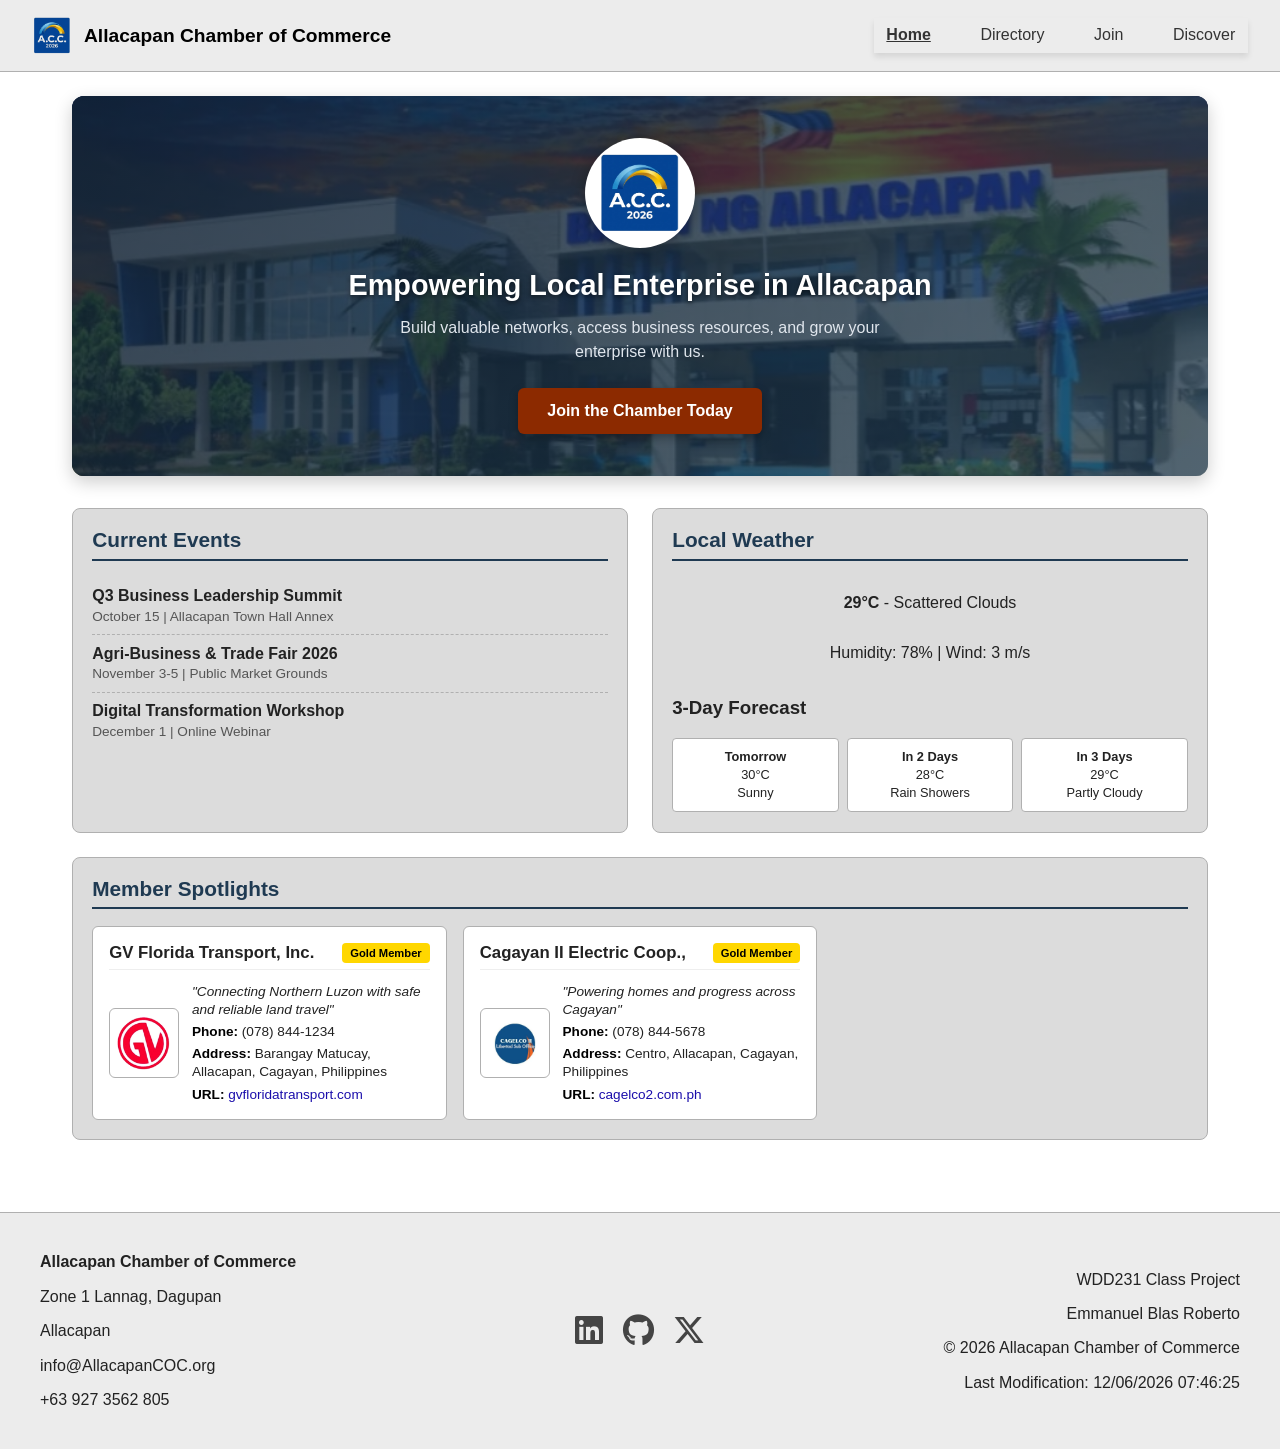
==== chamber/index.html @ d6f79287 "Add homepage structure, navigation functionality, and weather API integration; update member details" ====
<!DOCTYPE html>
<html lang="en">
<head>
    <meta charset="UTF-8">
    <meta name="viewport" content="width=device-width, initial-scale=1.0">
    <title>Home | Allacapan Chamber of Commerce</title>
    <meta name="description" content="Welcome to the Allacapan Chamber of Commerce. Discover local business events, news, weather updates, and member spotlights.">
    <meta name="author" content="Emmanuel Blas Roberto">

    <link rel="icon" href="../chamber/images/acc-logo.webp" type="image/x-icon">

    <!-- Open Graph Meta Tags -->
    <meta property="og:title" content="Emmanuel Blas Roberto | Allacapan Chamber of Commerce Home">
    <meta property="og:type" content="website">
    <meta property="og:image" content="https://emmanuelblas-eng.github.io/wdd231/chamber/images/acc-logo.webp">
    <meta property="og:url" content="https://emmanuelblas-eng.github.io/wdd231/chamber/index.html">
    <meta property="og:description" content="Supporting business growth and community development in Allacapan, Cagayan.">

    <!-- External Styles and Fonts -->
    <link rel="stylesheet" href="https://cdnjs.cloudflare.com/ajax/libs/font-awesome/6.5.1/css/all.min.css" crossorigin="anonymous" referrerpolicy="no-referrer" />
    <link rel="preconnect" href="https://fonts.googleapis.com">
    <link rel="preconnect" href="https://fonts.gstatic.com" crossorigin>
    <link href="https://fonts.googleapis.com/css2?family=Roboto:wght@400;700&display=swap" rel="stylesheet">

    <!-- CSS Files -->
    <link rel="stylesheet" href="../chamber/normalize.css">
    <link rel="stylesheet" href="../chamber/styles/small.css">
    <link rel="stylesheet" href="../chamber/styles/large.css">

    <!-- JavaScript File -->
    <script src="../chamber/scripts/index.js" defer></script>
</head>
<body>
    <header>
        <div class="logo-container">
            <img src="../chamber/images/acc-logo.webp" alt="Chamber Logo" width="40" height="40">
            <span class="site-name">Allacapan Chamber of Commerce</span>
        </div>
        
        <button id="hamburger-menu" aria-label="Toggle Navigation Menu">&#9776;</button>

        <nav id="primary-nav">
            <ul>
                <li><a href="index.html" class="active">Home</a></li>
                <li><a href="directory.html">Directory</a></li>
                <li><a href="join.html">Join</a></li>
                <li><a href="discover.html">Discover</a></li>
            </ul>
        </nav>
    </header>

    <main>
        <!-- Hero Section with CTA (Call-to-Action) Overlaid Link -->
        <section class="hero">
             <img src="./images/allacapan-municipal-hall.webp" alt="allacapan municipal hall" class="hero-bg-img" loading="eager">

            <div class="hero-overlay"></div>
            <div class="hero-content">
               
                <div class="hero-logo-box">
                    <img src="../chamber/images/acc-logo.webp" alt="Allacapan Town Center Hero View" class="hero-logo" loading="eager">
                </div>
            
                <h2>Empowering Local Enterprise in Allacapan</h2>
                <p>Build valuable networks, access business resources, and grow your enterprise with us.</p>
                <a href="join.html" class="cta-button">Join the Chamber Today</a>
            </div>
        </section>

        <!-- Home Page Grid Sections -->
        <div class="home-grid">
            <!-- Current Events Section -->
            <section class="card events-card">
                <h2>Current Events</h2>
                <ul class="events-list">
                    <li>
                        <strong>Q3 Business Leadership Summit</strong>
                        <p>October 15 | Allacapan Town Hall Annex</p>
                    </li>
                    <li>
                        <strong>Agri-Business & Trade Fair 2026</strong>
                        <p>November 3-5 | Public Market Grounds</p>
                    </li>
                    <li>
                        <strong>Digital Transformation Workshop</strong>
                        <p>December 1 | Online Webinar</p>
                    </li>
                </ul>
            </section>

            <!-- Weather Section -->
            <section class="card weather-card">
                <h2>Local Weather</h2>
                <div id="weather-current" class="weather-current">
                    <p>Loading weather data...</p>
                </div>
                <h3>3-Day Forecast</h3>
                <div id="weather-forecast" class="weather-forecast">
                    <!-- Dynamic 3-Day Forecast populated by JS -->
                </div>
            </section>

            <!-- Member Spotlights Section -->
            <section class="card spotlights-card">
                <h2>Member Spotlights</h2>
                <div id="spotlights-container" class="spotlights-container">
                    <!-- Dynamic Spotlights loaded via Fetch/Async JS -->
                </div>
            </section>
        </div>
    </main>

    <footer>
        <div class="footer-info">
            <div class="contact-info">
                <p><strong>Allacapan Chamber of Commerce</strong></p>
                <p>Zone 1 Lannag, Dagupan</p> 
                <p>Allacapan</p>
                <p>info@AllacapanCOC.org</p>
                <p>+63 927 3562 805</p>
            </div>
            
            <div class="social-links">
                <a href="https://www.linkedin.com/in/emmanuel-blas-roberto-b369972b3/" target="_blank" rel="noopener noreferrer" aria-label="LinkedIn">
                    <i class="fa-brands fa-linkedin fa-2xl"></i>
                </a>

                <a href="https://github.com/EmmanuelBlas-eng/wdd231" target="_blank" rel="noopener noreferrer" aria-label="GitHub">
                    <i class="fa-brands fa-github fa-2xl"></i>
                </a>

                <a href="https://x.com/yourhandle" target="_blank" rel="noopener noreferrer" aria-label="X (Twitter)">
                    <i class="fa-brands fa-x-twitter fa-2xl"></i>
                </a>
            </div>

            <div class="dev-info">
                <p>WDD231 Class Project</p>
                <p>Emmanuel Blas Roberto</p>
                <p>&copy; <span id="currentyear"></span> Allacapan Chamber of Commerce</p>
                <p id="lastModified"></p>
            </div>
        </div>
    </footer>
</body>
</html>
---- chamber/styles/small.css ----
:root {
  --primary-color: #1f3a52;
  --secondary-color: #8c2a00;
  --bg-color: #ececec;
  --card-bg: #dcdcdc;
  --text-color: #222222;
  --border-color: #b0b0b0;
}

* {
  box-sizing: border-box;
}

body {
  font-family: Arial, Helvetica, sans-serif;
  margin: 0;
  padding: 0;
  background-color: #ffffff;
  color: var(--text-color);
}

/* Header */
header {
  background-color: var(--bg-color);
  color: #000;
  padding: 1rem 2rem;
  display: flex;
  justify-content: space-between;
  align-items: center;
  border-bottom: 1px solid var(--border-color);
  position: relative;
}

.logo-container {
  display: flex;
  align-items: center;
  gap: 0.75rem;
}

.logo-container img {
  width: 40px;
  height: auto;
}

.site-name {
  font-size: 1.2rem;
  font-weight: bold;
}

#hamburger-menu {
  background: none;
  border: none;
  font-size: 1.8rem;
  cursor: pointer;
}

nav {
  display: none;
  position: absolute;
  top: 100%;
  left: 0;
  width: 100%;
  background-color: var(--bg-color);
  box-shadow: 0 4px 6px rgba(0, 0, 0, 0.1);
  z-index: 100;
}

nav.open {
  display: block;
}

nav ul {
  list-style: none;
  margin: 0;
  padding: 0;
}

nav li a {
  display: block;
  padding: 0.8rem 1.5rem;
  color: #333;
  text-decoration: none;
}

nav li a.active,
nav li a:hover {
  text-decoration: underline;
  font-weight: bold;
}

/* Main Content */
main {
  padding: 1.5rem 2rem;
  max-width: 1200px;
  margin: 0 auto;
}

h1 {
  font-size: 1.8rem;
  margin-top: 0;
  text-align: center;
}

.views-toggle {
  display: flex;
  justify-content: center;
  gap: 0.5rem;
  margin-bottom: 2rem;
}

.views-toggle button {
  padding: 0.4rem 1.8rem;
  font-size: 0.9rem;
  border: 1px solid #777;
  background-color: #c4c4c4;
  cursor: pointer;
}

.views-toggle button.active-view {
  background-color: #1f3a52;
  color: white;
}

/* Mobile Grid Layout */
#members-container.grid-view {
  display: grid;
  grid-template-columns: 1fr;
  gap: 1.5rem;
}

.member-card {
  background-color: var(--card-bg);
  border-radius: 8px;
  overflow: hidden;
  border: 1px solid var(--border-color);
  box-shadow: 0 2px 4px rgba(0, 0, 0, 0.05);
}

.card-header {
  background-color: #d0d0d0;
  padding: 0.75rem 1rem;
  text-align: center;
  border-bottom: 1px solid var(--border-color);
}

.card-header h2 {
  margin: 0;
  font-size: 1.15rem;
  color: #000;
}

.card-header .tagline {
  margin: 0.2rem 0 0 0;
  font-size: 0.85rem;
  color: #444;
}

.card-body {
  padding: 1rem;
  display: flex;
  flex-direction: row;
  align-items: center;
  gap: 1rem;
}

.image-box {
  width: 90px;
  height: 90px;
  flex: 0 0 90px;
  background-color: #ffffff;
  border: 1px solid var(--border-color);
  border-radius: 6px;
  display: flex;
  align-items: center;
  justify-content: center;
  padding: 6px;
  box-sizing: border-box;
  position: relative;
  overflow: hidden; 
}

.image-box img {
  width: 100%;
  height: 100%;
  object-fit: contain;
  display: block;
}

.card-info {
  display: flex;
  flex-direction: column;
  gap: 0.3rem;
  font-size: 0.85rem;
  text-align: left;
}

.card-info p {
  margin: 0;
  line-height: 1.3;
}

.card-info strong {
  color: #000;
}

.card-info a {
  color: #1a0dab;
  text-decoration: none;
}

.card-info a:hover {
  text-decoration: underline;
}

/* List View Overrides */
#members-container.list-view {
  display: flex;
  flex-direction: column;
  gap: 0.5rem;
}

#members-container.list-view .member-card {
  display: flex;
  flex-direction: column;
  padding: 0.8rem 1rem;
  background-color: #f4f4f4;
}

#members-container.list-view .card-header {
  background: none;
  border: none;
  padding: 0;
  text-align: left;
}

#members-container.list-view .card-body {
  padding: 0.5rem 0 0 0;
  display: flex;
  flex-direction: row;
  align-items: center;
  gap: 1rem;
}

#members-container.list-view .image-box {
  display: flex;
  width: 60px;
  height: 60px;
  flex: 0 0 60px;
}

/* Footer */
footer {
  background-color: var(--bg-color);
  color: #222;
  padding: 1.5rem 2rem;
  margin-top: 3rem;
  border-top: 1px solid var(--border-color);
}

.footer-info {
  display: grid;
  grid-template-columns: 1fr;
  gap: 1.5rem;
  text-align: center;
  max-width: 1200px;
  margin: 0 auto;
}

.social-links {
  display: flex;
  justify-content: center;
  align-items: center;
  gap: 1.2rem;
}

.social-links a {
  color: #444444;
  text-decoration: none;
  transition: color 0.2s ease;
}

.social-links a:hover {
  color: #000000;
}

/* Hero Container */
.hero {
  position: relative;
  width: 100%;
  min-height: 380px;
  background: linear-gradient(135deg, #112233 0%, #1f3a52 100%);
  border-radius: 12px;
  display: flex;
  align-items: center;
  justify-content: center;
  padding: 2.5rem 1.5rem;
  box-shadow: 0 6px 18px rgba(0, 0, 0, 0.2);
  text-align: center;
  margin-bottom: 2rem;
  overflow: hidden;
}

/* Scalable Landmark Background Image */
.hero-bg-img {
  position: absolute;
  top: 0;
  left: 0;
  width: 100%;
  height: 100%;
  object-fit: cover;
  object-position: center;
  z-index: 1;
}

/* Dark Overlay Tint for High Text Contrast */
.hero-overlay {
  position: absolute;
  top: 0;
  left: 0;
  width: 100%;
  height: 100%;
  background: linear-gradient(
    135deg,
    rgba(17, 34, 51, 0.85) 0%,
    rgba(31, 58, 82, 0.75) 100%
  );
  z-index: 2;
}

/* Content Container (Sits on top of image and overlay) */
.hero-content {
  position: relative;
  z-index: 3;
  max-width: 700px;
  width: 100%;
  display: flex;
  flex-direction: column;
  align-items: center;
}

/* Seamless Logo Frame */
.hero-logo-box {
  width: 110px;
  height: 110px;
  background-color: #ffffff;
  border-radius: 50%;
  padding: 12px;
  display: flex;
  align-items: center;
  justify-content: center;
  box-shadow: 0 4px 15px rgba(0, 0, 0, 0.3);
  margin-bottom: 1.25rem;
  transition: transform 0.3s ease;
}

.hero-logo-box:hover {
  transform: scale(1.05);
}

.hero-logo {
  width: 100%;
  height: 100%;
  object-fit: contain;
  display: block;
}

/* Typography & Contrast Improvements */
.hero-content h2 {
  color: #ffffff;
  font-size: 1.8rem;
  font-weight: 700;
  margin: 0 0 0.75rem 0;
  line-height: 1.25;
  text-shadow: 0 2px 4px rgba(0, 0, 0, 0.5);
}

.hero-content p {
  color: #e0e6ed;
  font-size: 1rem;
  margin: 0 0 1.5rem 0;
  max-width: 550px;
  line-height: 1.5;
}

/* Enhanced CTA Button */
.cta-button {
  display: inline-block;
  background-color: #8c2a00;
  color: #ffffff;
  padding: 0.85rem 1.8rem;
  font-size: 1rem;
  font-weight: bold;
  border-radius: 6px;
  text-decoration: none;
  box-shadow: 0 4px 10px rgba(0, 0, 0, 0.3);
  transition: all 0.3s cubic-bezier(0.25, 0.8, 0.25, 1);
}

.cta-button:hover,
.cta-button:focus-visible {
  background-color: #b33600;
  transform: translateY(-3px) scale(1.03);
  box-shadow: 0 8px 20px rgba(0, 0, 0, 0.4);
}

.cta-button:active {
  transform: translateY(-1px) scale(0.98);
}

/* Home Grid Layout */
.home-grid {
  display: flex;
  flex-direction: column;
  gap: 1.5rem;
}

.card {
  background-color: var(--card-bg);
  border: 1px solid var(--border-color);
  border-radius: 8px;
  padding: 1.2rem;
}

.card h2 {
  margin-top: 0;
  font-size: 1.3rem;
  border-bottom: 2px solid var(--primary-color);
  padding-bottom: 0.4rem;
  color: var(--primary-color);
}

/* Events Section */
.events-list {
  list-style: none;
  padding: 0;
  margin: 0;
}

.events-list li {
  padding: 0.6rem 0;
  border-bottom: 1px dashed var(--border-color);
}

.events-list li:last-child {
  border-bottom: none;
}

.events-list p {
  margin: 0.2rem 0 0 0;
  font-size: 0.85rem;
  color: #555;
}

/* Weather Section */
.weather-current {
  display: flex;
  flex-direction: column;
  align-items: center;
  text-align: center;
  margin-bottom: 1rem;
}

.weather-info {
  display: flex;
  align-items: center;
  gap: 0.5rem;
}

.weather-forecast {
  display: grid;
  grid-template-columns: repeat(3, 1fr);
  gap: 0.5rem;
  text-align: center;
  margin-top: 0.5rem;
}

.forecast-day {
  background-color: #ffffff;
  padding: 0.5rem;
  border-radius: 4px;
  border: 1px solid var(--border-color);
}

.forecast-day p {
  margin: 0.2rem 0;
  font-size: 0.8rem;
}

/* Member Spotlights Section */
.spotlights-container {
  display: flex;
  flex-direction: column;
  gap: 1rem;
}

.spotlight-card {
  background-color: #ffffff;
  border: 1px solid var(--border-color);
  border-radius: 6px;
  padding: 1rem;
}

.spotlight-header {
  display: flex;
  justify-content: space-between;
  align-items: center;
  margin-bottom: 0.8rem;
  border-bottom: 1px solid #eee;
  padding-bottom: 0.4rem;
}

.spotlight-header h3 {
  margin: 0;
  font-size: 1.05rem;
}

.membership-badge {
  font-size: 0.7rem;
  padding: 0.2rem 0.5rem;
  border-radius: 4px;
  font-weight: bold;
}

.badge-3 {
  background-color: #ffd700;
  color: #000;
}

.badge-2 {
  background-color: #c0c0c0;
  color: #000;
}

.spotlight-body {
  display: flex;
  gap: 0.8rem;
  align-items: center;
}

.spotlight-body .image-box {
  width: 70px;
  height: 70px;
  flex: 0 0 70px;
}
---- chamber/styles/large.css ----
@media screen and (min-width: 768px) {
  /* Navigation Alignment */
  #hamburger-menu {
    display: none;
  }

  nav {
    display: block;
    position: static;
    width: auto;
    background-color: transparent;
  }

  nav ul {
    display: flex;
    gap: 1.5rem;
  }

  nav li a {
    border: none;
    padding: 0.5rem 0.8rem;
    font-weight: 500;
  }

  .directory-header {
    display: flex;
    flex-direction: column;
    align-items: flex-start;
  }

  .views-toggle {
    align-self: center;
  }

  #members-container.grid-view {
    grid-template-columns: repeat(3, 1fr);
    gap: 1.5rem;
  }

  #members-container.grid-view .member-card .card-body {
    display: flex;
    flex-direction: row;
    align-items: center;
    gap: 1rem;
    padding: 1rem;
    text-align: left;
  }

  #members-container.grid-view .image-box img {
    width: 100%;
    height: 100%;
    object-fit: contain;
    margin: 0;
  }

  #members-container.grid-view .member-card .card-info {
    width: 65%;
    font-size: 0.85rem;
  }

  .footer-info {
    grid-template-columns: 1fr auto 1fr;
    text-align: left;
    align-items: center;
  }

  .dev-info {
    text-align: right;
  }

  /* Desktop Layout for Home Page */
  .hero-img {
    height: 380px;
  }

  .hero-cta h2 {
    font-size: 2.2rem;
  }

  .hero-cta p {
    display: block;
    font-size: 1.05rem;
  }

  .home-grid {
    display: grid;
    grid-template-columns: 1fr 1fr;
    gap: 1.5rem;
  }

  .spotlights-card {
    grid-column: span 2;
  }

  .spotlights-container {
    display: grid;
    grid-template-columns: repeat(3, 1fr);
    gap: 1rem;
  }
}
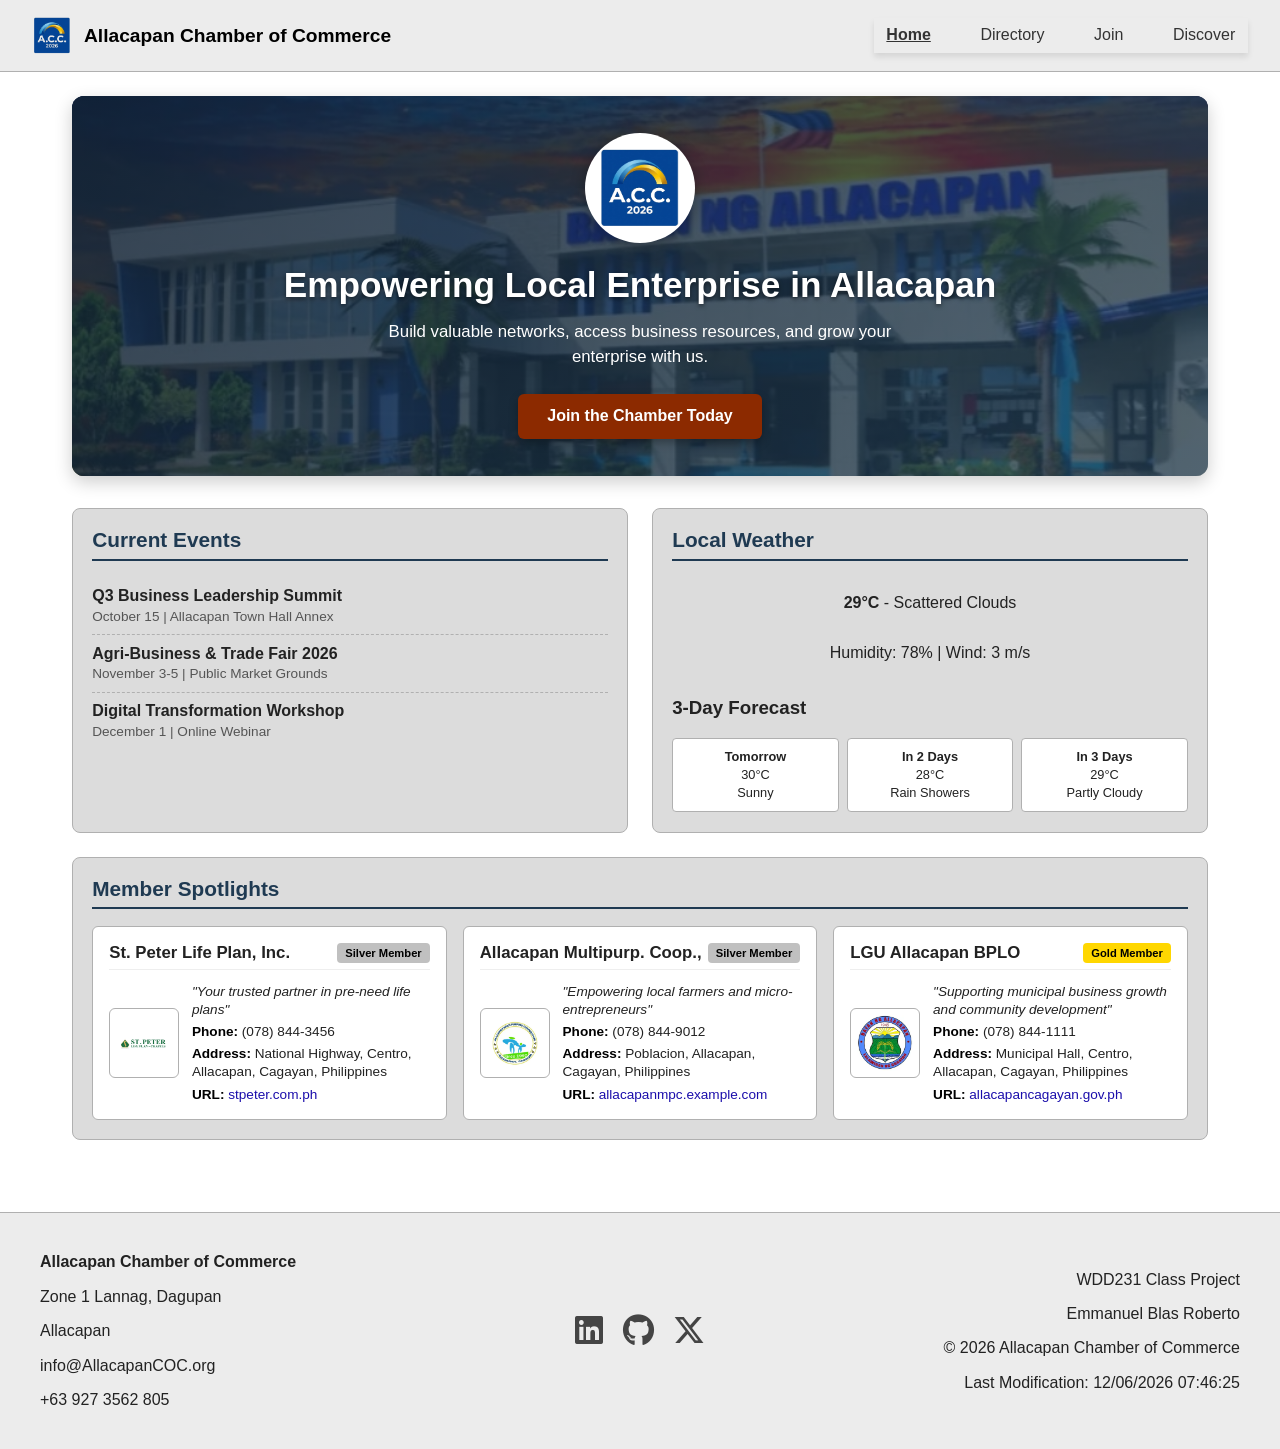
==== commit b34cbd36: "Refactor hero section headings to use <h1> for improved SEO and accessibility; update styles for con" ====
--- a/chamber/index.html
+++ b/chamber/index.html
@@ -61,7 +61,7 @@
                     <img src="../chamber/images/acc-logo.webp" alt="Allacapan Town Center Hero View" class="hero-logo" loading="eager">
                 </div>
             
-                <h2>Empowering Local Enterprise in Allacapan</h2>
+                <h1>Empowering Local Enterprise in Allacapan</h1>
                 <p>Build valuable networks, access business resources, and grow your enterprise with us.</p>
                 <a href="join.html" class="cta-button">Join the Chamber Today</a>
             </div>
--- a/chamber/styles/small.css
+++ b/chamber/styles/small.css
@@ -176,7 +176,7 @@
   padding: 6px;
   box-sizing: border-box;
   position: relative;
-  overflow: hidden; 
+  overflow: hidden;
 }
 
 .image-box img {
@@ -365,17 +365,18 @@
 }
 
 /* Typography & Contrast Improvements */
-.hero-content h2 {
+.hero-content h1 {
   color: #ffffff;
   font-size: 1.8rem;
   font-weight: 700;
   margin: 0 0 0.75rem 0;
   line-height: 1.25;
   text-shadow: 0 2px 4px rgba(0, 0, 0, 0.5);
+  white-space: nowrap;
 }
 
 .hero-content p {
-  color: #e0e6ed;
+  color: #ffffff;
   font-size: 1rem;
   margin: 0 0 1.5rem 0;
   max-width: 550px;
@@ -541,4 +542,4 @@
   width: 70px;
   height: 70px;
   flex: 0 0 70px;
-}+}
--- a/chamber/styles/large.css
+++ b/chamber/styles/large.css
@@ -69,15 +69,15 @@
   }
 
   /* Desktop Layout for Home Page */
-  .hero-img {
+  .hero {
     height: 380px;
   }
 
-  .hero-cta h2 {
+  .hero-content h1 {
     font-size: 2.2rem;
   }
 
-  .hero-cta p {
+  .hero-content p {
     display: block;
     font-size: 1.05rem;
   }
